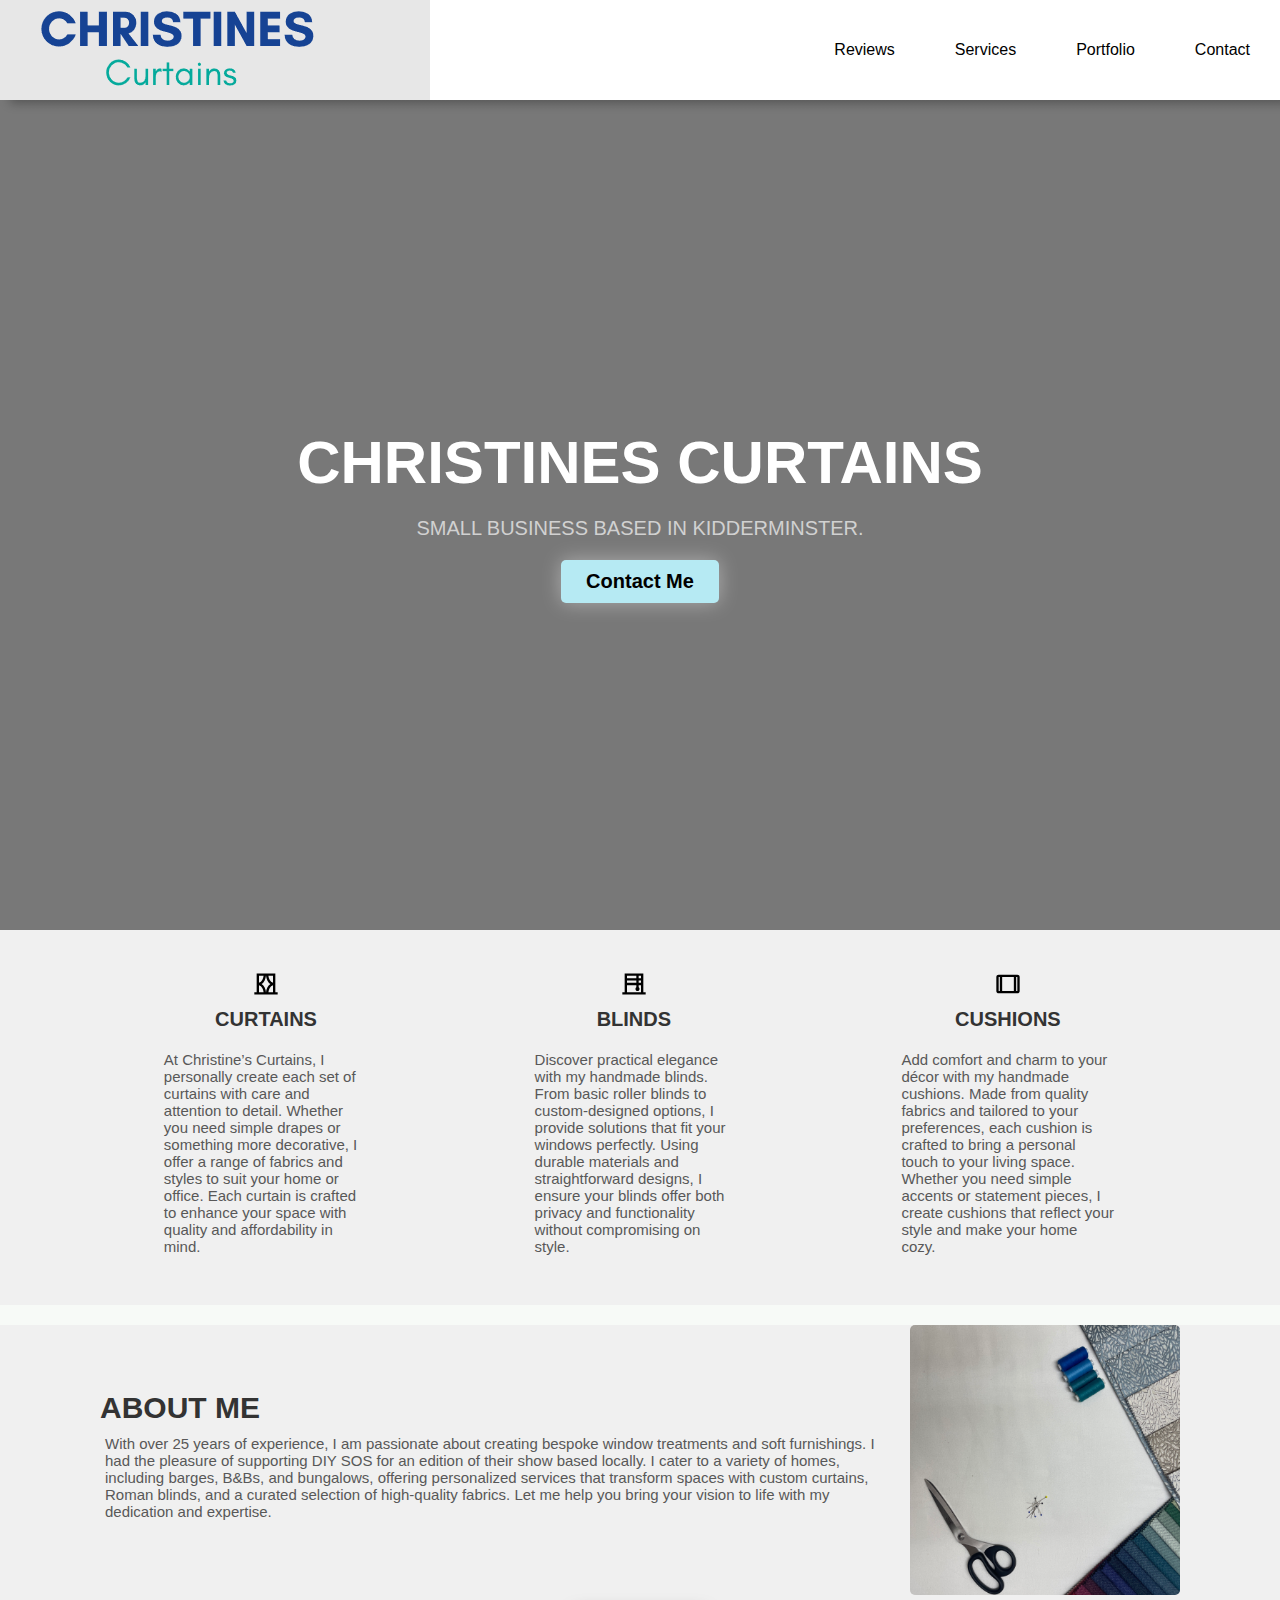
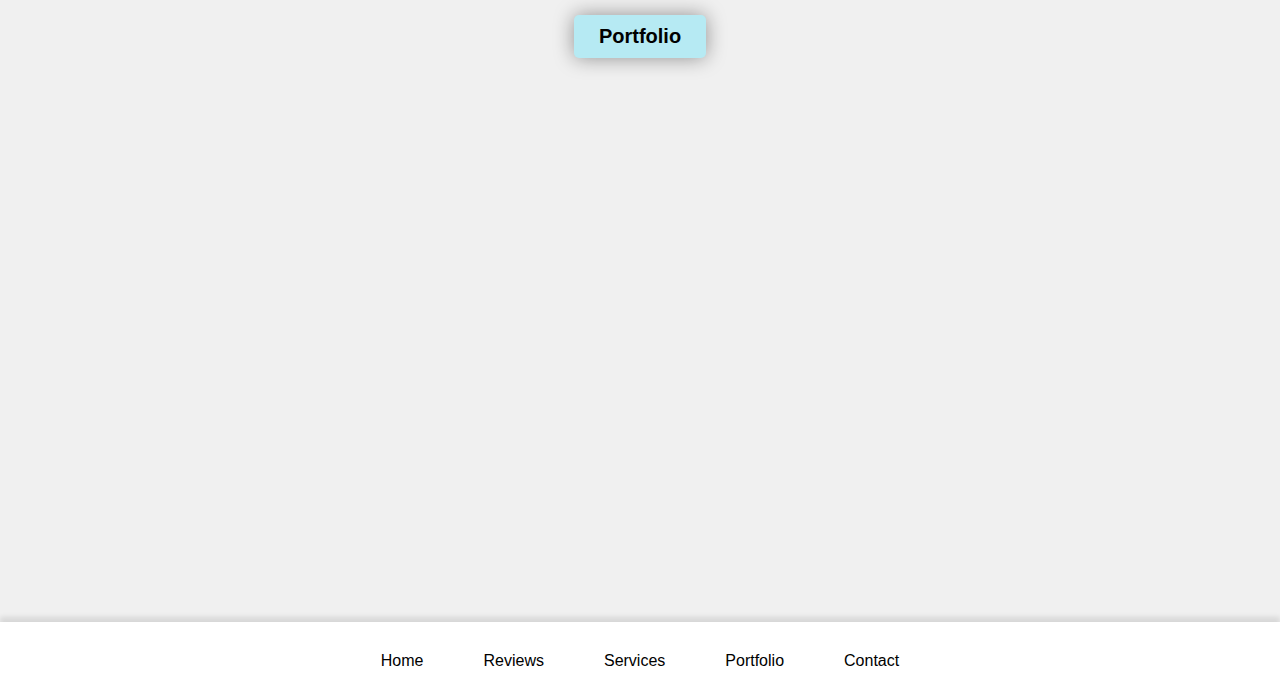
==== index.html @ 71fb7381 "Add files via upload" ====
<!DOCTYPE html>
<html lang="en">
<head>
    <meta charset="UTF-8">
    <meta http-equiv="X-UA-Compatible" content="IE=edge">
    <meta name="viewport" content="width=device-width, initial-scale=1.0">
    <title>Christines Curtains - Quality Curtains, Blinds & Cushions</title>
    <meta name="description" content="Christines Curtains offers bespoke curtains, blinds, and cushions with over 25 years of experience. Located in Kidderminster, we provide personalized services to enhance your home or office.">
    <link rel="stylesheet" type="text/css" href="styles.css">
</head>
<body>
    <nav>
        <ul class="sidebar">
            <li onclick="hideSidebar()"><a href="index.html" aria-label="Close sidebar"><svg xmlns="http://www.w3.org/2000/svg" height="26" viewBox="0 -960 960 960" width="26"><path d="m256-200-56-56 224-224-224-224 56-56 224 224 224-224 56 56-224 224 224 224-56 56-224-224-224 224Z"/></svg></a></li> 
            <li><a href="index.html">Home</a></li> 
            <li><a href="reviews.html">Reviews</a></li> 
            <li><a href="services.html">Services</a></li> 
            <li><a href="portfolio.html">Portfolio</a></li> 
            <li><a href="contact.html">Contact</a></li> 
        </ul> 
        <ul>
            <li><a href="index.html"><img class="logo-img" src="Images/Logo2.png" alt="Christines Curtains Logo"></a></li>
            <li class="hideOnMobile"><a href="reviews.html">Reviews</a></li> 
            <li class="hideOnMobile"><a href="services.html">Services</a></li> 
            <li class="hideOnMobile"><a href="portfolio.html">Portfolio</a></li> 
            <li class="hideOnMobile"><a href="contact.html">Contact</a></li> 
            <li class="menu-button" onclick="showSidebar()"><a href="#" aria-label="Open sidebar"><svg xmlns="http://www.w3.org/2000/svg" height="26" viewBox="0 -960 960 960" width="26"><path d="M120-240v-80h720v80H120Zm0-200v-80h720v80H120Zm0-200v-80h720v80H120Z"/></svg></a></li>
        </ul> 
    </nav>
    <main>
        <div class="intro">
            <h1>Christines Curtains</h1>
            <p>Small business based in Kidderminster.</p>
            <a href="contact.html">
                <button>Contact Me</button>
            </a>    
        </div>
        <div class="achievements">
            <div class="work">
                <svg xmlns="http://www.w3.org/2000/svg" height="28" viewBox="0 -960 960 960" width="28"><path d="M80-120v-80h80v-640h640v640h80v80H80Zm160-80h158q-8-70-46-141.5T240-434v234Zm0-560v234q74-21 112-92.5T398-760H240Zm89 280q68 45 105 123t44 157h4q7-79 44-157t105-123q-68-45-105-123t-44-157h-4q-7 79-44 157T329-480Zm391-280H562q8 70 46 141.5T720-526v-234Zm0 560v-234q-74 21-111.5 92.5T563-200h157ZM240-760v234-234Zm480 0v234-234Zm0 560v-234 234Zm-480 0v-234 234Z"/></svg>
                <h2 class="work-heading">Curtains</h2>
                <p class="work-text">At Christine’s Curtains, I personally create each set of curtains with care and attention to detail. Whether you need simple drapes or something more decorative, I offer a range of fabrics and styles to suit your home or office. Each curtain is crafted to enhance your space with quality and affordability in mind.</p>
            </div>
            <div class="work">
                <svg xmlns="http://www.w3.org/2000/svg" height="28" viewBox="0 -960 960 960" width="28"><path d="M80-120v-80h80v-640h640v640h80v80H80Zm160-560h320v-80H240v80Zm0 160h320v-80H240v80Zm0 320h480v-240h-80v73q14 10 22 25t8 32q0 29-20.5 49.5T600-240q-29 0-49.5-20.5T530-310q0-17 8-32t22-25v-73H240v240Zm400-480h80v-80h-80v80Zm0 160h80v-80h-80v80Z"/></svg>
                <h2 class="work-heading">Blinds</h2>
                <p class="work-text">Discover practical elegance with my handmade blinds. From basic roller blinds to custom-designed options, I provide solutions that fit your windows perfectly. Using durable materials and straightforward designs, I ensure your blinds offer both privacy and functionality without compromising on style.</p>
            </div>
            <div class="work">
                <svg xmlns="http://www.w3.org/2000/svg" height="28" viewBox="0 -960 960 960" width="28"><path d="M160-160q-33 0-56.5-23.5T80-240v-480q0-33 23.5-56.5T160-800h640q33 0 56.5 23.5T880-720v480q0 33-23.5 56.5T800-160H160Zm0-80h40v-480h-40v480Zm120 0h400v-480H280v480Zm480 0h40v-480h-40v480ZM280-720v480-480Z"/></svg>
                <h2 class="work-heading">Cushions</h2>
                <p class="work-text">Add comfort and charm to your décor with my handmade cushions. Made from quality fabrics and tailored to your preferences, each cushion is crafted to bring a personal touch to your living space. Whether you need simple accents or statement pieces, I create cushions that reflect your style and make your home cozy.</p>
            </div>
        </div>
        <div class="about-me">
            <div class="about-me-text">
                <h2>About Me</h2>
                <p>With over 25 years of experience, I am passionate about creating bespoke window treatments and soft furnishings. I had the pleasure of supporting DIY SOS for an edition of their show based locally. I cater to a variety of homes, including barges, B&Bs, and bungalows, offering personalized services that transform spaces with custom curtains, Roman blinds, and a curated selection of high-quality fabrics. Let me help you bring your vision to life with my dedication and expertise.</p>
            </div>
            <img src="Images/aboutmetest.jpg" alt="Christine working on curtains">
        </div>
        <div class="buttonundermap">
            <a href="portfolio.html">
                <button>Portfolio</button>
            </a>
        </div>
    </main>

    <!-- Lightbox code, buttons and general usage -->
    <div id="galleryModal" class="modal" role="dialog" aria-labelledby="modalLabel" aria-hidden="true">
        <span class="close" onclick="closeModal()">&times;</span>
        <img class="modal-content" id="modalImage" alt="Gallery image">
        <span class="prev" onclick="changeImage(-1)">&#10094;</span>
        <span class="next" onclick="changeImage(1)">&#10095;</span>
    </div>

    <div class="map">
        <iframe title="Kidderminster Map" allowfullscreen="" loading="lazy" src="https://www.google.com/maps/embed?pb=!1m18!1m12!1m3!1d48961.42715683284!2d-2.2469150499999997!3d52.381533499999996!2m3!1f0!2f0!3f0!3m2!1i1024!2i768!4f13.1!3m3!1m2!1s0x48705e008e0543f7%3A0xa5f9970e44071e3!2sKidderminster!5e1!3m2!1sen!2suk!4v1703604188377!5m2!1sen!2suk&"></iframe>
    </div>

    <footer>
        <ul>
            <li><a href="index.html">Home</a></li>
            <li><a href="reviews.html">Reviews</a></li>
            <li><a href="services.html">Services</a></li>
            <li><a href="portfolio.html">Portfolio</a></li>
            <li><a href="contact.html">Contact</a></li>
        </ul>
    </footer>

    <script src="app.js"></script>    
    <script>
        function showSidebar(){
            const sidebar= document.querySelector('.sidebar');
            sidebar.style.display = 'flex';
        }
        function hideSidebar(){
            const sidebar= document.querySelector('.sidebar');
            sidebar.style.display = 'none';
        }
    </script>
</body>
</html>
---- styles.css ----
*{
    margin: 0;
    padding: 0;
}

/* Nav bar*/
body{
    min-height: 100vh;
    background-color: #f7faf7;
    background-size: cover;
    background-repeat: no-repeat;
    background-position: center;
    font-family: 'Segoe UI', tahoma, Geneva, Verdana ,sans-serif;
}

.logo-img {
    max-height: 100px;
    max-width: 100%;
}

nav{
    background-color: white;
    box-shadow: 10px 3px 10px rgba(0, 0, 0, 0.3);
}

nav ul{
    width: 100%;
    list-style: none;
    display: flex;
    justify-content: flex-end;
    align-items: center;
}

nav li{
    height: 50px;
}

nav a {
    height: 100%;
    padding: 0 30px;
    text-decoration: none;
    display: flex;
    align-items: center;
    color: black;
}

nav a:hover {
    background-color: rgba(216, 216, 216, 0.61);
    
}

nav li:first-child{
    margin-right: auto;
    height: fit-content;
}

.sidebar{
    position: fixed;
    top: 0;
    right: 0;
    height: 100vh;
    width: 250px;
    z-index: 999;
    background-color: rgba(255, 255, 255, 0.8);
    backdrop-filter: blur(3px);
    box-shadow: -10px 0 20px rgba(0, 0, 0, 0.5);
    display: none;
    flex-direction: column;
    align-items: flex-start;
    justify-content: flex-start;
}

.sidebar li{
    width: 100%;
}

.sidebar a{
    width: 100%;
}

.menu-button{
    display: none;
}

@media(max-width: 800px){
    .hideOnMobile{
        display: none;
    }
    .menu-button{
        display: block;
    }
}

@media(max-width: 400px){
    .sidebar{
        width: 100%;
    }
}

/*Main section*/
.intro{
    display: flex;
    flex-direction: column;
    justify-content: center;
    align-items: center;
    width: 100%;
    height: 830px;
    background: linear-gradient(to bottom, rgba(0, 0, 0, 0.5) 0%, rgba(0, 0, 0, 0.5) 100%), url(http://127.0.0.1:5500/images/6.png);
    background-size: cover;
    background-position: center;
    background-repeat: no-repeat;
}

@media(max-width: 400px){
    .intro{
        width: 100%;
    }
}

.intro h1{
    font-family: sans-serif;
    font-size: 60px;
    color: #fff;
    font-weight: bold;
    text-transform: uppercase;
    margin: 0;
}

.intro p{
    font-size: 20px;
    color: #d1d1d1;
    text-transform: uppercase;
    margin: 20px 0;
}

.intro button{
    background-color: #b6eaf3;
    color: #000;
    padding: 10px 25px;
    border: none;
    border-radius: 5px;
    font-size: 20px;
    font-weight: bold;
    cursor: pointer;
    box-shadow: 0px 0px 20px rgba(255, 255, 255, 0.4);
}

.achievements{
    display: flex;
    justify-content: space-around;
    align-items: center;
    padding: 40px 80px;
}

.achievements .work{
    display: flex;
    flex-direction: column;
    justify-content: center;
    align-items: center;
    padding: 0 40px;
}

.achievements .work i{
    width: fit-content;
    font-size: 50px;
    color: #333333;
    border-radius: 50%;
    border: 2px solid #333333;
    padding: 12px;
}

.achievements .work .work-heading{
    font-size: 20px;
    color: #333333;
    text-transform: uppercase;
    margin: 10px 0;
    font-weight: bold;
    
}

.achievements .work .work-text{
    font-size: 15px;
    color: #585858;
    margin: 10px 0;
    max-width: 70%;
    align-items: center;
}

.about-me{
    display: flex;
    justify-content: center;
    align-items: center;
    padding: 0px 100px;
    border-top: 20px solid #f7faf7;
    gap: 20px;
}

.about-me img{
    width: 270px;
    max-width: 100%;
    height: auto;
    border-radius: 5px;
    object-fit: cover;
}
.about-me-text {
    display: flex;
    flex-direction: column;
    justify-content: center;
    align-items: flex-start;
}

.about-me-text h2 {
    font-size: 30px;
    color: #333333;
    text-transform: uppercase;
    margin: 0;
}


.about-me-text p{
    font-size: 15px;
    color: #585858;
    margin: 10px 5px;
    
}
.buttonundermap{
    display: flex;
    justify-content: center;
    align-items: center;
    padding: 20px;
}
.buttonundermap button{
    background-color: #b6eaf3;
    color: #000;
    padding: 10px 25px;
    border: none;
    border-radius: 5px;
    font-size: 20px;
    font-weight: bold;
    cursor: pointer;
    box-shadow: 0px 0px 20px rgba(0, 0, 0, 0.4);
}
/*Map*/
.map {
    width: 100%; /* Adjust the width as per your requirement */
    max-width: 100%; /* Optional: Set a maximum width for responsiveness */
    margin: 20px auto; /* Centers the map horizontally with some spacing */
}

.map iframe {
    width: 100%; /* Ensures the iframe (Google Maps) fills the container */
    height: 500px; /* Adjust the height as per your design */
    border: 0; /* Removes border around the iframe */
}

/* Gallery and modal styles */
#galleryModal {
    display: none;
}

#gallery {
    margin-top: 20px;
}
/* Image row and container styles */
.container {
    width: 80%;
    margin: 1% auto;
    color: #333;
}

.image-row {
    display: flex;
    flex-wrap: wrap;
    margin-bottom: 0.5%;
    justify-content: space-between;
}

.image-container {
    flex-basis: calc(33.33% - 8px);
    margin-bottom: 8px;
}

.image-container img {
    width: 100%;
    height: auto;
    display: block;
    border-radius: 8px;
    cursor: pointer;
}

.modal {
    display: none;
    position: fixed;
    z-index: 1;
    left: 0;
    top: 0;
    width: 100%;
    height: 100%;
    overflow: auto;
    background-color: rgba(0, 0, 0, 0.9);
    display: flex;
    align-items: center;
    justify-content: center;
}

.modal-content {
    width: auto;
    max-width: 90%;
    max-height: 90%;
    margin: auto;
    display: block;
    position: absolute;
    top: 50%;
    left: 50%;
    transform: translate(-50%, -50%);
}

.close {
    position: absolute;
    top: 15px;
    right: 35px;
    color: #f1f1f1;
    font-size: 40px;
    font-weight: bold;
    cursor: pointer;
}

.prev,
.next {
    position: absolute;
    top: 50%;
    width: auto;
    padding: 16px;
    margin-top: -22px;
    color: white;
    font-weight: bold;
    font-size: 40px;
    cursor: pointer;
}

.prev {
    left: 20px;
}

.next {
    right: 20px;
}

.index-bottom{
    display: flex;
    justify-content: center;
    padding: 10px 10px;
}
.index-bottom button{
    background-color: #b6eaf3;
    color: #000;
    padding: 10px 25px;
    border: none;
    border-radius: 5px;
    font-size: 20px;
    font-weight: bold;
    cursor: pointer;
    box-shadow: 0px 0px 20px rgba(255, 255, 255, 0.4);
    margin-right: 60px;
}
/*Footer styles*/
/* Footer styles */
footer {
    background-color: rgb(255, 255, 255);
    box-shadow: 0px -5px 5px rgba(0, 0, 0, 0.1);
    margin-top: auto;
    text-decoration: underline;
    text-align: center; /* Center align the text */
    padding: 20px 0; /* Add some padding for spacing */
}

footer ul {
    list-style: none;
    display: flex;
    justify-content: center;
    align-items: center;
    padding: 0; /* Remove default padding */
}

footer li {
    margin: 0 10px; /* Add spacing between list items */
}

footer a {
    text-decoration: none;
    color: black;
    padding: 10px 20px; /* Adjust padding for links */
    display: inline-block; /* Make links behave as blocks */
}


/* Services*/
.services-container{
    max-width: 80%;
    margin: 20px auto;
    overflow: hidden;
}
.services-row{
    display: flex;
    justify-content: space-between;
    align-items: center;
    margin-bottom: 20px;
}
.services-content{
    flex: 1;
    padding: 20px;
}
.services-content h2{
    color: #164394;
    margin-bottom: 10px;
    text-decoration: underline;
}
.services-content img{
    max-width: 500px;
    max-height: 280px;
    height: auto;
}
.services-text{
    text-align: justify;
}



/*Thank you page*/
.thankyou_header{
    display: flex;
    flex-direction: column;
    justify-content: center;
    align-items: center;
    width: 100%;
}
.thankyou_body{
    display: flex;
    flex-direction: column;
    justify-content: center;
    align-items: center;
    width: 100%;
}


/*Reviews Page CSS*/
body {
    font-family: Arial, sans-serif;
    background-color: #f0f0f0;
    margin: 0;
    padding: 0;
}

.review-container {
    max-width: 50%;
    margin: 0 auto; /* Center the container */
    padding: 20px;
}

.review-item {
    display: flex;
    flex-direction: row;
    justify-content: center;
    align-items: center;
    margin-bottom: 40px;
    padding: 20px;
    background-color: #fff;
    border: 1px solid #ccc;
    border-radius: 10px;
}

.review-item img {
    max-width: 200px;
    height: auto;
    margin-right: 20px;
    border-radius: 10%; /* Rounded image */
}

.review-item blockquote {
    flex: 1; /* Take remaining space */
    margin: 0;
    padding: 20px;
    background-color: #fff;
    border: none; /* Remove blockquote border */
}

blockquote p {
    font-size: 18px;
    line-height: 1.6;
    margin: 0;
}
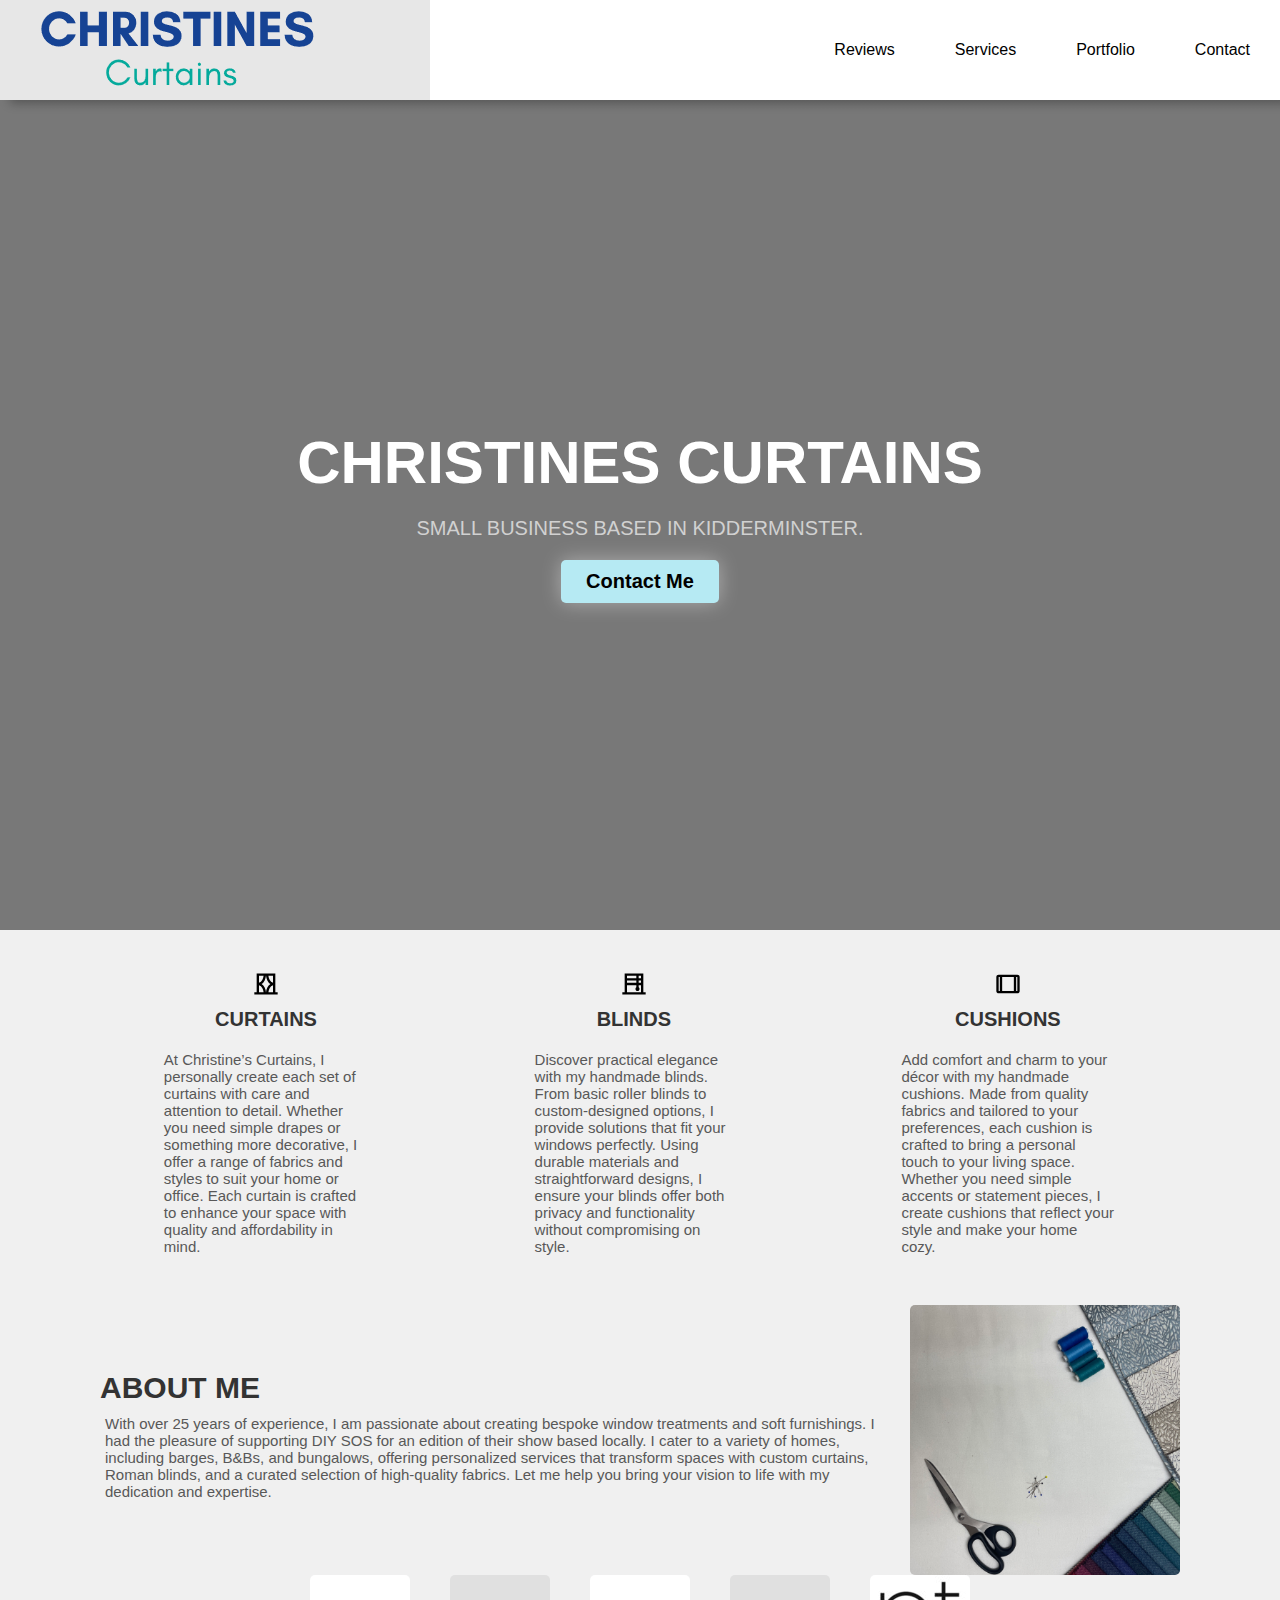
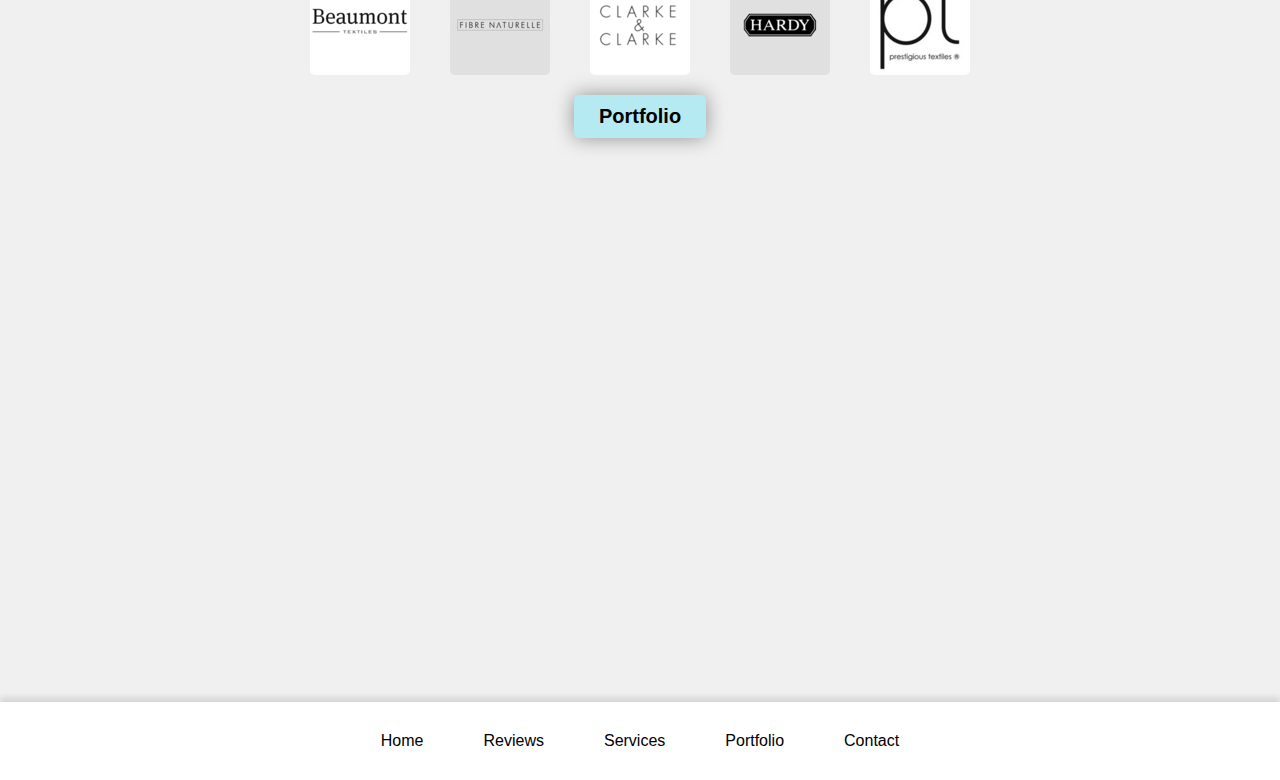
==== commit 111341fe: "Add files via upload" ====
--- a/index.html
+++ b/index.html
@@ -19,7 +19,7 @@
             <li><a href="contact.html">Contact</a></li> 
         </ul> 
         <ul>
-            <li><a href="index.html"><img class="logo-img" src="Images/Logo2.png" alt="Christines Curtains Logo"></a></li>
+            <li><a href="index.html"><img class="logo-img" src="Images/logo2.png" alt="Christines Curtains Logo"></a></li>
             <li class="hideOnMobile"><a href="reviews.html">Reviews</a></li> 
             <li class="hideOnMobile"><a href="services.html">Services</a></li> 
             <li class="hideOnMobile"><a href="portfolio.html">Portfolio</a></li> 
@@ -58,6 +58,13 @@
                 <p>With over 25 years of experience, I am passionate about creating bespoke window treatments and soft furnishings. I had the pleasure of supporting DIY SOS for an edition of their show based locally. I cater to a variety of homes, including barges, B&Bs, and bungalows, offering personalized services that transform spaces with custom curtains, Roman blinds, and a curated selection of high-quality fabrics. Let me help you bring your vision to life with my dedication and expertise.</p>
             </div>
             <img src="Images/aboutmetest.jpg" alt="Christine working on curtains">
+        </div>
+        <div class="photosaboveportfolio">
+            <img src="Images/BeaumontLogo.png">
+            <img src="Images/FibreNaturelleLogo.jpg">
+            <img src="Images/Clarke&ClarkeLogo.png">
+            <img src="Images/HardyLogo.jpg">
+            <img src="Images/PrestigiousLogo.jpg">
         </div>
         <div class="buttonundermap">
             <a href="portfolio.html">
--- a/styles.css
+++ b/styles.css
@@ -105,7 +105,7 @@
     align-items: center;
     width: 100%;
     height: 830px;
-    background: linear-gradient(to bottom, rgba(0, 0, 0, 0.5) 0%, rgba(0, 0, 0, 0.5) 100%), url(http://127.0.0.1:5500/images/6.png);
+    background: linear-gradient(to bottom, rgba(0, 0, 0, 0.5) 0%, rgba(0, 0, 0, 0.5) 100%), url(https://github.com/Vi166/Website/blob/main/Images/6.png?raw=true);
     background-size: cover;
     background-position: center;
     background-repeat: no-repeat;
@@ -191,7 +191,6 @@
     justify-content: center;
     align-items: center;
     padding: 0px 100px;
-    border-top: 20px solid #f7faf7;
     gap: 20px;
 }
 
@@ -222,6 +221,20 @@
     color: #585858;
     margin: 10px 5px;
     
+}
+
+.photosaboveportfolio{
+    display: flex;
+    justify-content: center;
+    align-items: center;
+    padding: 0 40px;  
+    border: #000;
+    border-radius: 10px;
+}
+.photosaboveportfolio img {
+    margin: 0 20px;
+    border: 0px solid #000; 
+    border-radius: 5px;
 }
 .buttonundermap{
     display: flex;
@@ -346,23 +359,6 @@
     right: 20px;
 }
 
-.index-bottom{
-    display: flex;
-    justify-content: center;
-    padding: 10px 10px;
-}
-.index-bottom button{
-    background-color: #b6eaf3;
-    color: #000;
-    padding: 10px 25px;
-    border: none;
-    border-radius: 5px;
-    font-size: 20px;
-    font-weight: bold;
-    cursor: pointer;
-    box-shadow: 0px 0px 20px rgba(255, 255, 255, 0.4);
-    margin-right: 60px;
-}
 /*Footer styles*/
 /* Footer styles */
 footer {
@@ -470,10 +466,9 @@
 }
 
 .review-item img {
-    max-width: 200px;
+    max-width: 250px;
     height: auto;
     margin-right: 20px;
-    border-radius: 10%; /* Rounded image */
 }
 
 .review-item blockquote {
@@ -489,3 +484,6 @@
     line-height: 1.6;
     margin: 0;
 }
+.review-author {
+    font-weight: bold;
+}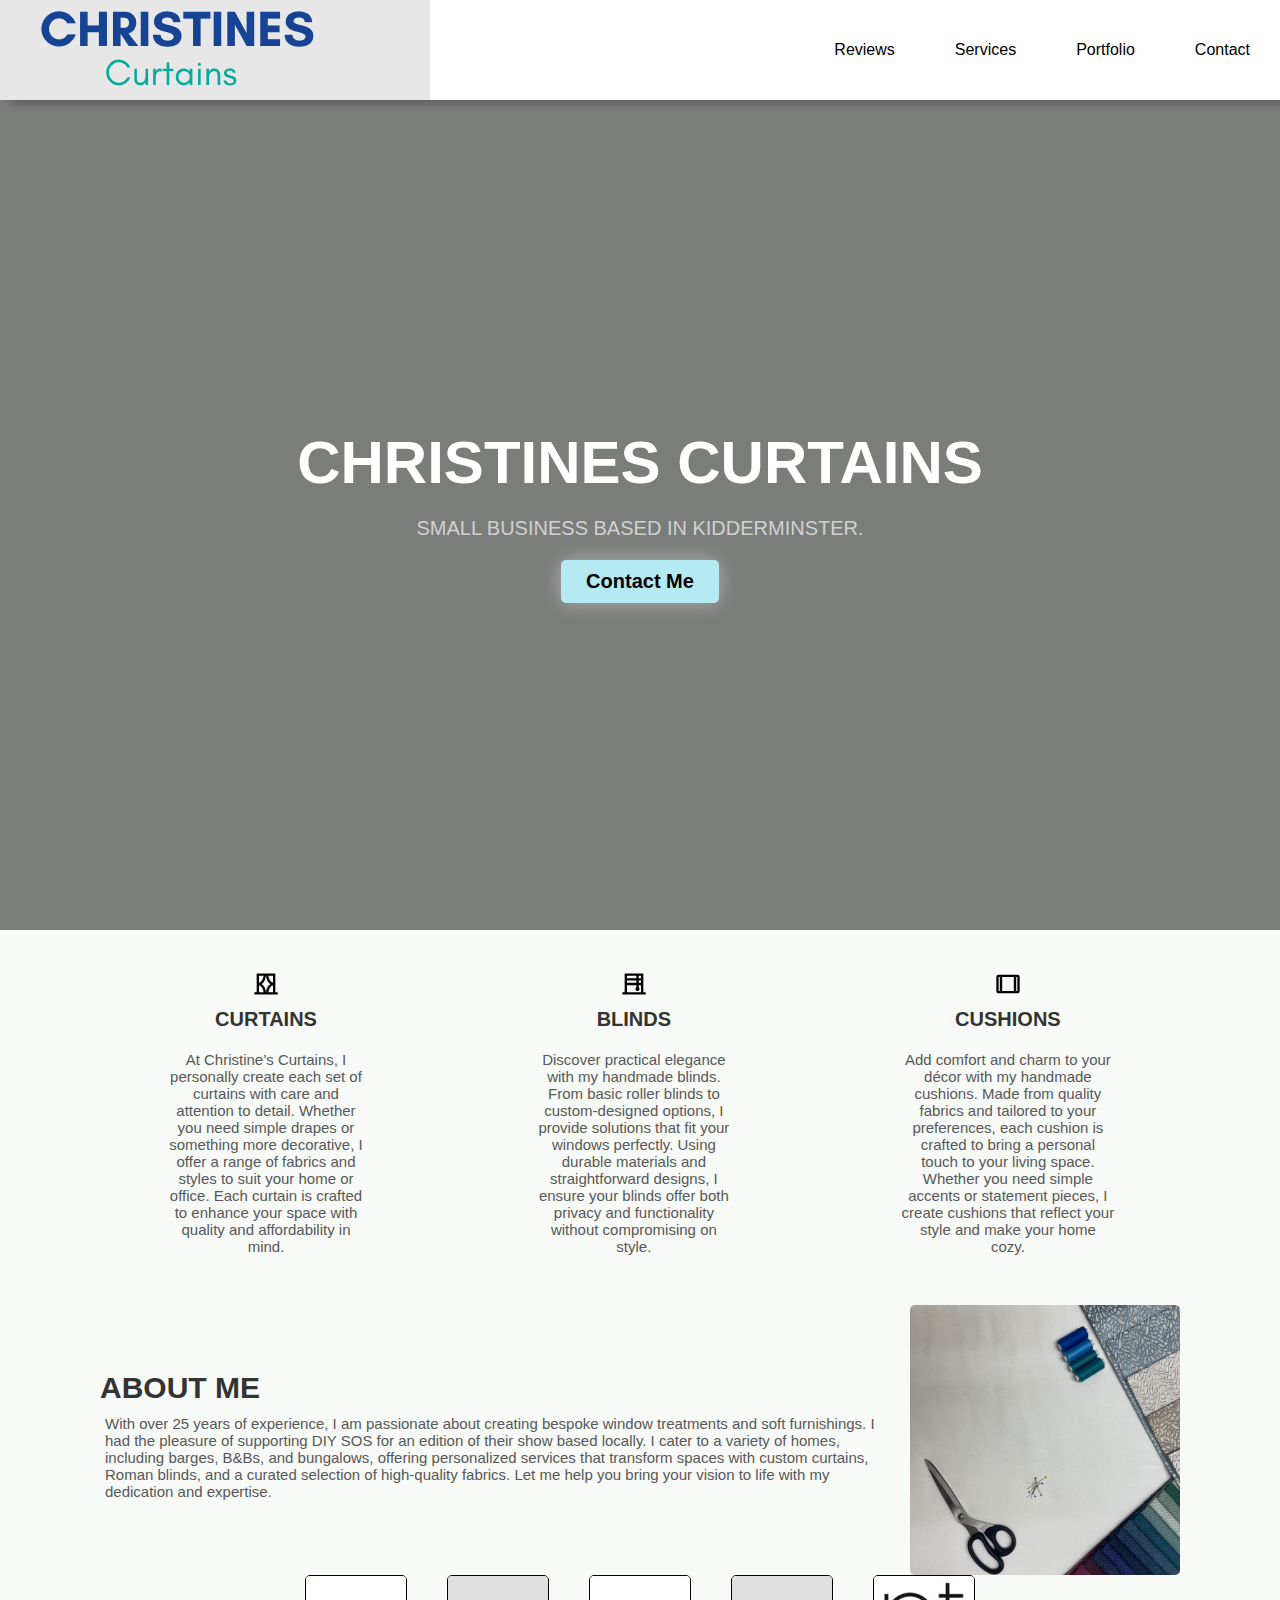
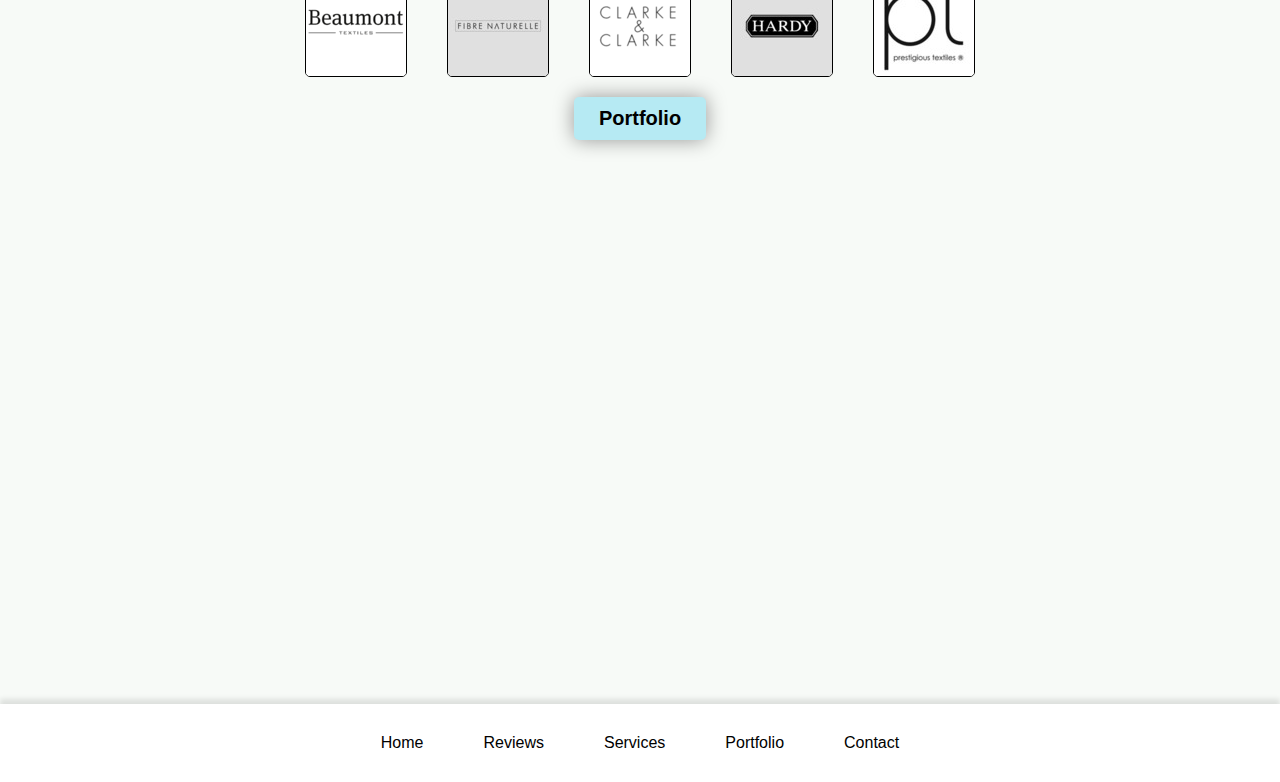
==== commit 17debb5c: "Update index.html" ====
--- a/index.html
+++ b/index.html
@@ -4,6 +4,7 @@
     <meta charset="UTF-8">
     <meta http-equiv="X-UA-Compatible" content="IE=edge">
     <meta name="viewport" content="width=device-width, initial-scale=1.0">
+    <link rel="icon" href="favicon.ico" type="image/x-icon">
     <title>Christines Curtains - Quality Curtains, Blinds & Cushions</title>
     <meta name="description" content="Christines Curtains offers bespoke curtains, blinds, and cushions with over 25 years of experience. Located in Kidderminster, we provide personalized services to enhance your home or office.">
     <link rel="stylesheet" type="text/css" href="styles.css">
--- a/styles.css
+++ b/styles.css
@@ -1,16 +1,16 @@
-*{
+* {
     margin: 0;
     padding: 0;
 }
 
-/* Nav bar*/
-body{
+/* Nav bar */
+body {
     min-height: 100vh;
     background-color: #f7faf7;
     background-size: cover;
     background-repeat: no-repeat;
     background-position: center;
-    font-family: 'Segoe UI', tahoma, Geneva, Verdana ,sans-serif;
+    font-family: 'Segoe UI', tahoma, Geneva, Verdana, sans-serif;
 }
 
 .logo-img {
@@ -18,12 +18,12 @@
     max-width: 100%;
 }
 
-nav{
+nav {
     background-color: white;
     box-shadow: 10px 3px 10px rgba(0, 0, 0, 0.3);
 }
 
-nav ul{
+nav ul {
     width: 100%;
     list-style: none;
     display: flex;
@@ -31,7 +31,7 @@
     align-items: center;
 }
 
-nav li{
+nav li {
     height: 50px;
 }
 
@@ -46,15 +46,14 @@
 
 nav a:hover {
     background-color: rgba(216, 216, 216, 0.61);
-    
-}
-
-nav li:first-child{
+}
+
+nav li:first-child {
     margin-right: auto;
     height: fit-content;
 }
 
-.sidebar{
+.sidebar {
     position: fixed;
     top: 0;
     right: 0;
@@ -70,35 +69,114 @@
     justify-content: flex-start;
 }
 
-.sidebar li{
-    width: 100%;
-}
-
-.sidebar a{
-    width: 100%;
-}
-
-.menu-button{
+.sidebar li {
+    width: 100%;
+}
+
+.sidebar a {
+    width: 100%;
+}
+
+.menu-button {
     display: none;
 }
 
-@media(max-width: 800px){
-    .hideOnMobile{
+@media(max-width: 800px) {
+    .hideOnMobile {
         display: none;
     }
-    .menu-button{
+
+    .menu-button {
         display: block;
     }
-}
-
-@media(max-width: 400px){
-    .sidebar{
+
+    nav ul {
+        flex-direction: column;
+        align-items: flex-start;
+    }
+
+    nav a {
+        padding: 10px 20px;
+    }
+}
+
+@media(max-width: 400px) {
+    .sidebar {
         width: 100%;
     }
-}
-
-/*Main section*/
-.intro{
+
+    .intro h1 {
+        font-size: 40px;
+        text-align: center;
+        padding: 0 10px;
+    }
+
+    .intro p {
+        font-size: 16px;
+        text-align: center;
+        padding: 0 10px;
+    }
+
+    .intro button {
+        font-size: 16px;
+        padding: 10px 20px;
+    }
+
+    .achievements {
+        flex-direction: column;
+        padding: 20px 10px;
+    }
+
+    .achievements .work {
+        padding: 20px 0;
+        width: 100%;
+        text-align: center;
+    }
+
+    .about-me {
+        flex-direction: column;
+        padding: 20px 10px;
+    }
+
+    .about-me-text h2 {
+        font-size: 24px;
+    }
+
+    .about-me-text p {
+        font-size: 14px;
+        text-align: justify;
+    }
+
+    .photosaboveportfolio {
+        flex-direction: column;
+    }
+
+    .buttonundermap button {
+        font-size: 16px;
+        padding: 10px 20px;
+    }
+
+    .map iframe {
+        height: 300px;
+    }
+
+    .review-container {
+        max-width: 90%;
+        padding: 10px;
+    }
+
+    .review-item {
+        flex-direction: column;
+        text-align: center;
+    }
+
+    .review-item img {
+        margin: 0 0 10px 0;
+    }
+}
+
+/* Main section */
+.intro {
     display: flex;
     flex-direction: column;
     justify-content: center;
@@ -111,13 +189,7 @@
     background-repeat: no-repeat;
 }
 
-@media(max-width: 400px){
-    .intro{
-        width: 100%;
-    }
-}
-
-.intro h1{
+.intro h1 {
     font-family: sans-serif;
     font-size: 60px;
     color: #fff;
@@ -126,14 +198,14 @@
     margin: 0;
 }
 
-.intro p{
+.intro p {
     font-size: 20px;
     color: #d1d1d1;
     text-transform: uppercase;
     margin: 20px 0;
 }
 
-.intro button{
+.intro button {
     background-color: #b6eaf3;
     color: #000;
     padding: 10px 25px;
@@ -145,14 +217,14 @@
     box-shadow: 0px 0px 20px rgba(255, 255, 255, 0.4);
 }
 
-.achievements{
+.achievements {
     display: flex;
     justify-content: space-around;
     align-items: center;
     padding: 40px 80px;
 }
 
-.achievements .work{
+.achievements .work {
     display: flex;
     flex-direction: column;
     justify-content: center;
@@ -160,7 +232,7 @@
     padding: 0 40px;
 }
 
-.achievements .work i{
+.achievements .work i {
     width: fit-content;
     font-size: 50px;
     color: #333333;
@@ -169,24 +241,23 @@
     padding: 12px;
 }
 
-.achievements .work .work-heading{
+.achievements .work .work-heading {
     font-size: 20px;
     color: #333333;
     text-transform: uppercase;
     margin: 10px 0;
     font-weight: bold;
-    
-}
-
-.achievements .work .work-text{
+}
+
+.achievements .work .work-text {
     font-size: 15px;
     color: #585858;
     margin: 10px 0;
     max-width: 70%;
-    align-items: center;
-}
-
-.about-me{
+    text-align: center;
+}
+
+.about-me {
     display: flex;
     justify-content: center;
     align-items: center;
@@ -194,13 +265,14 @@
     gap: 20px;
 }
 
-.about-me img{
+.about-me img {
     width: 270px;
     max-width: 100%;
     height: auto;
     border-radius: 5px;
     object-fit: cover;
 }
+
 .about-me-text {
     display: flex;
     flex-direction: column;
@@ -215,34 +287,35 @@
     margin: 0;
 }
 
-
-.about-me-text p{
+.about-me-text p {
     font-size: 15px;
     color: #585858;
     margin: 10px 5px;
-    
-}
-
-.photosaboveportfolio{
-    display: flex;
-    justify-content: center;
-    align-items: center;
-    padding: 0 40px;  
+}
+
+.photosaboveportfolio {
+    display: flex;
+    justify-content: center;
+    align-items: center;
+    padding: 0 40px;
     border: #000;
     border-radius: 10px;
 }
+
 .photosaboveportfolio img {
     margin: 0 20px;
-    border: 0px solid #000; 
+    border: 1px solid #000;
     border-radius: 5px;
 }
-.buttonundermap{
+
+.buttonundermap {
     display: flex;
     justify-content: center;
     align-items: center;
     padding: 20px;
 }
-.buttonundermap button{
+
+.buttonundermap button {
     background-color: #b6eaf3;
     color: #000;
     padding: 10px 25px;
@@ -253,17 +326,18 @@
     cursor: pointer;
     box-shadow: 0px 0px 20px rgba(0, 0, 0, 0.4);
 }
-/*Map*/
+
+/* Map */
 .map {
-    width: 100%; /* Adjust the width as per your requirement */
-    max-width: 100%; /* Optional: Set a maximum width for responsiveness */
-    margin: 20px auto; /* Centers the map horizontally with some spacing */
+    width: 100%;
+    max-width: 100%;
+    margin: 20px auto;
 }
 
 .map iframe {
-    width: 100%; /* Ensures the iframe (Google Maps) fills the container */
-    height: 500px; /* Adjust the height as per your design */
-    border: 0; /* Removes border around the iframe */
+    width: 100%;
+    height: 500px;
+    border: 0;
 }
 
 /* Gallery and modal styles */
@@ -274,6 +348,7 @@
 #gallery {
     margin-top: 20px;
 }
+
 /* Image row and container styles */
 .container {
     width: 80%;
@@ -359,15 +434,14 @@
     right: 20px;
 }
 
-/*Footer styles*/
 /* Footer styles */
 footer {
     background-color: rgb(255, 255, 255);
     box-shadow: 0px -5px 5px rgba(0, 0, 0, 0.1);
     margin-top: auto;
     text-decoration: underline;
-    text-align: center; /* Center align the text */
-    padding: 20px 0; /* Add some padding for spacing */
+    text-align: center;
+    padding: 20px 0;
 }
 
 footer ul {
@@ -375,62 +449,65 @@
     display: flex;
     justify-content: center;
     align-items: center;
-    padding: 0; /* Remove default padding */
+    padding: 0;
 }
 
 footer li {
-    margin: 0 10px; /* Add spacing between list items */
+    margin: 0 10px;
 }
 
 footer a {
     text-decoration: none;
     color: black;
-    padding: 10px 20px; /* Adjust padding for links */
-    display: inline-block; /* Make links behave as blocks */
-}
-
-
-/* Services*/
-.services-container{
+    padding: 10px 20px;
+    display: inline-block;
+}
+
+/* Services */
+.services-container {
     max-width: 80%;
     margin: 20px auto;
     overflow: hidden;
 }
-.services-row{
+
+.services-row {
     display: flex;
     justify-content: space-between;
     align-items: center;
     margin-bottom: 20px;
 }
-.services-content{
+
+.services-content {
     flex: 1;
     padding: 20px;
 }
-.services-content h2{
+
+.services-content h2 {
     color: #164394;
     margin-bottom: 10px;
     text-decoration: underline;
 }
-.services-content img{
+
+.services-content img {
     max-width: 500px;
     max-height: 280px;
     height: auto;
 }
-.services-text{
+
+.services-text {
     text-align: justify;
 }
 
-
-
-/*Thank you page*/
-.thankyou_header{
+/* Thank you page */
+.thankyou_header {
     display: flex;
     flex-direction: column;
     justify-content: center;
     align-items: center;
     width: 100%;
 }
-.thankyou_body{
+
+.thankyou_body {
     display: flex;
     flex-direction: column;
     justify-content: center;
@@ -438,18 +515,10 @@
     width: 100%;
 }
 
-
-/*Reviews Page CSS*/
-body {
-    font-family: Arial, sans-serif;
-    background-color: #f0f0f0;
-    margin: 0;
-    padding: 0;
-}
-
+/* Reviews Page CSS */
 .review-container {
     max-width: 50%;
-    margin: 0 auto; /* Center the container */
+    margin: 0 auto;
     padding: 20px;
 }
 
@@ -472,11 +541,11 @@
 }
 
 .review-item blockquote {
-    flex: 1; /* Take remaining space */
+    flex: 1;
     margin: 0;
     padding: 20px;
     background-color: #fff;
-    border: none; /* Remove blockquote border */
+    border: none;
 }
 
 blockquote p {
@@ -484,6 +553,7 @@
     line-height: 1.6;
     margin: 0;
 }
+
 .review-author {
     font-weight: bold;
-}+}
